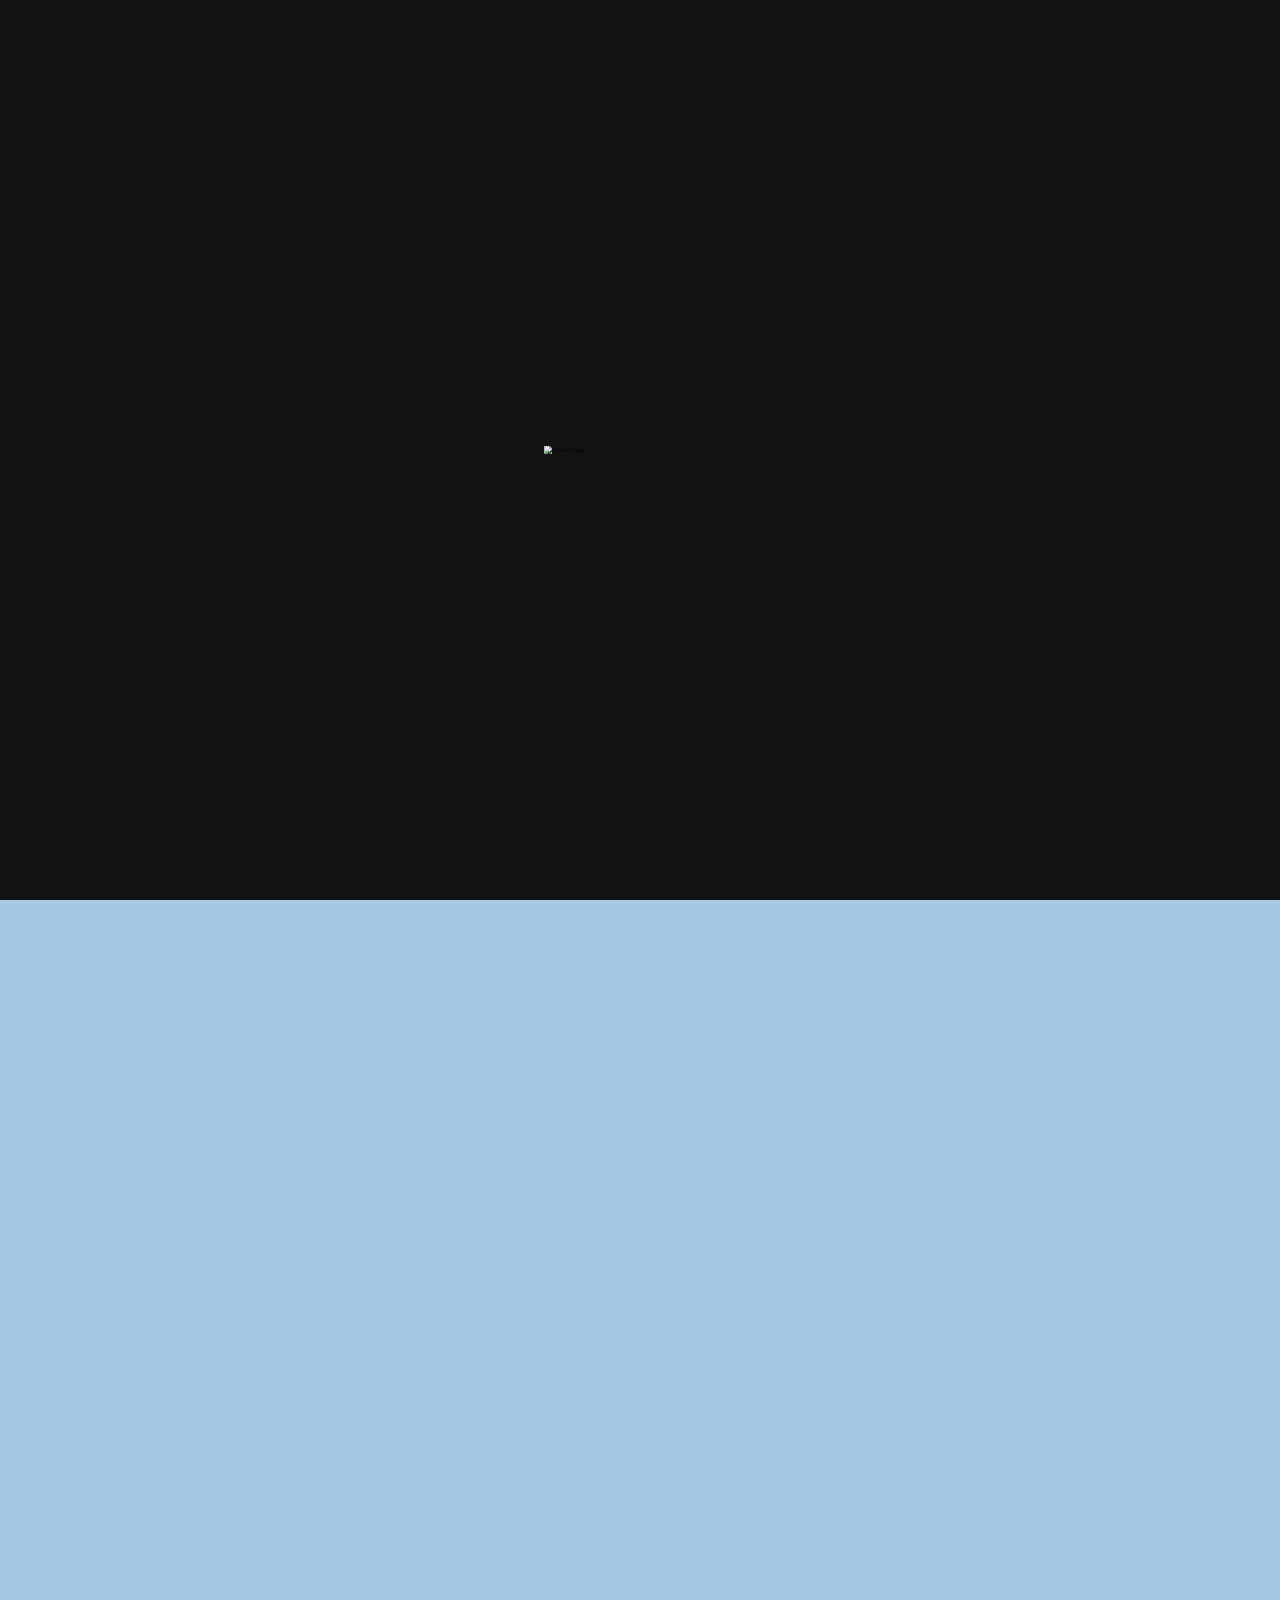
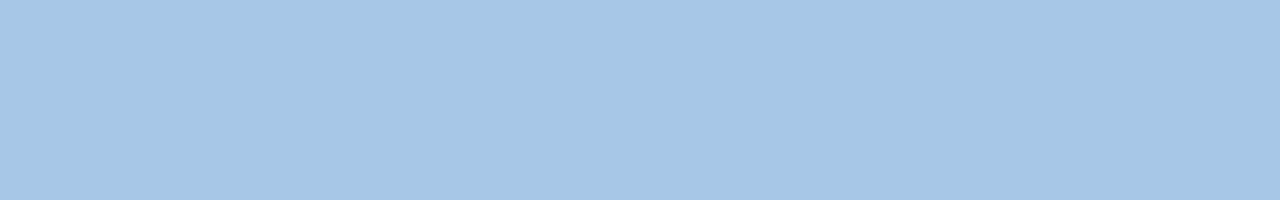
==== index.html @ ecbfd4ca "added loading animation" ====
<!DOCTYPE html>
<html lang="en">
    <head>
        <meta charset="UTF-8" />
        <meta http-equiv="X-UA-Compatible" content="IE=edge" />
        <meta name="viewport" content="width=device-width, initial-scale=1.0" />
        <link rel="preconnect" href="https://fonts.googleapis.com" />
        <link rel="preconnect" href="https://fonts.gstatic.com" crossorigin />
        <link
            href="https://fonts.googleapis.com/css2?family=Montserrat:wght@300;500;700&family=Poppins:wght@300;400;700&display=swap"
            rel="stylesheet"
        />
        <link rel="stylesheet" href="./style.css" />
        <link rel="stylesheet" href="./bubblybutton.css" />
        <script src="./script.js" defer></script>
        <link rel="shortcut icon" href="./logoPrisma.png" type="image/x-icon" />
        <title>Prisma 2K23</title>
    </head>
    <body>
        <div id="hero-bg">
            <img src="./hero/1.png" alt="" class="bg" />
            <img src="./hero/2.png" alt="" class="bg" />
            <img src="./hero/3.png" alt="" class="bg" />
            <img src="./hero/4.png" alt="" class="bg anim" />
            <img src="./hero/5.png" alt="" class="bg" />
            <img src="./hero/6.png" alt="" class="bg" />
            <img src="./hero/7.png" alt="" class="bg" />
            <img src="./hero/8.png" alt="" class="bg" />
            <img src="./hero/9.png" alt="" class="bg" />
            <img src="./hero/10.png" alt="" class="bg" />
            <img src="./hero/11.png" alt="" class="bg" />
            <img src="./hero/12.png" alt="" class="bg" />
            <div class="bg overlay"></div>
        </div>
        <nav id="navbar">
            <img src="./logoPrisma.png" alt="prisma logo" />
            <ul>
                <li class="nav-links"><a href="#">HOME</a></li>
                <li class="nav-links"><a href="#">EVENTS</a></li>
                <li class="nav-links"><a href="#">TEAMS</a></li>
                <li class="nav-links"><a href="#">SPONSORS</a></li>
                <li>
                    <a href="./Register/Form.html" id="reg-nav">REGISTER</a>
                </li>
            </ul>
        </nav>
        <div id="loading">
            <img src="./logoPrisma.png" alt="Prisma Logo" id="loading-icon">
        </div>
        <div class="page">
            <main>
                <h2 class="title">The Annual Techno Cultural Fest</h2>
                <h1>PRISMA 2K23</h1>
                <h2 class="date">17 - 18 March 2023</h2>
                <h3 class="content">
                    Evenings turning into Nights, Friends turning into Family. A
                    2-day fun-filled event that will leave you with Memories of
                    a Lifetime! Get Ready to witness the most Unforgettable
                    nights of your life with - PRISMA 2K22
                </h3>
                <a href="./Register/Form.html"
                    ><button class="bubbly-button animate">REGISTER NOW</button></a
                >
            </main>
        </div>
        <div class="page two"></div>
    </body>
</html>
---- style.css ----
/* Boiler Plate */

* {
    box-sizing: border-box;
    margin: 0px;
    padding: 0px;
}

html {
    font-size: 62.5%;
}

body {
    width: 100%;
    font-family: 'Poppins', sans-serif;
}

/* Loading Screen */

#loading{
    position: absolute;
    height:100vh;
    width: 100%;
    background-color: #121212;    
    z-index: 20;
    display: flex;
    justify-content: center;
    align-items: center;
    animation: disappear 4s ease forwards;
}

#loading-icon{
    width:30%;
    transform: scale(0.5);
    animation: load 2s ease forwards;
}

@keyframes load {
    0%{
        transform: scale(0);
    }
    80%{
        transform: scale(1);
    }
    100%{
        transform: scale(0.7);
    }
}

@keyframes disappear{
    0%{
        opacity: 1;
    }
    50%{
        opacity: 1;
    }
    100%{
        opacity: 0;
    }
}

/* Landing Page Background */

@keyframes slideInFromLeft {
    0% {
        transform: translateX(0);
    }
    100% {
        transform: translateX(100%);
    }
}

#hero-bg {
    width: 100%;
    height: 100%;
    position: absolute;
    overflow: hidden;
}

.bg {
    position: absolute;
    width: 100%;
    height: 100%;
}

.anim {
    animation: clouds 15s infinite;
}

@keyframes clouds {
    from {
        transform: translateX(-50vw);
    }
    to {
        transform: translateX(50vw);
    }
}

.overlay {
    background-color: rgba(255, 255, 255, 0.1);
}

/* navbar */

nav {
    z-index: 10;
    width: 100%;
    position: fixed;
    background-image: linear-gradient(
        to right,
        rgba(255, 255, 255, 0.2),
        rgba(255, 255, 255, 0.05)
    );
    backdrop-filter: blur(5px);
    display: flex;
    padding: 2rem 8rem;
    justify-content: space-between;
}

nav img {
    width: 8rem;
}

nav ul {
    display: flex;
    list-style: none;
    padding-top: 2.25rem;
    font-weight: 900;
    font-size: 2rem;
}

a {
    text-decoration: none;
    color: aliceblue;
}

.nav-links {
    padding: 0rem 2rem;
    opacity: 0.8;
    text-shadow: 0 0 10px #c0c0c0, 0 0 20px #c0c0c0, 0 0 30px #c0c0c0,
        0 0 40px #c0c0c0, 0 0 50px #c0c0c0, 0 0 60px #c0c0c0, 0 0 70px #c0c0c0;
}

.nav-links:hover {
    transform: scale(1.2);
    opacity: 1;
}

nav ul li {
    transition: all 200ms ease-in-out;
}

nav ul li:hover {
    transform: scale(1.2);
}

#reg-nav {
    border: solid 0.25rem rgba(255, 255, 255, 0.8);
    padding: 0.6rem 2rem;
    opacity: 0.8;
    transition: all 200ms ease-in-out;
}

#reg-nav:hover {
    transform: scale(1.2);
    opacity: 1;
}

/* Landing Page Main content */

.page {
    width: 100%;
    height: 100vh;
    display: flex;
    justify-content: center;
    align-items: center;
}

main {
    display: flex;
    flex-direction: column;
    justify-content: center;
    align-items: center;
    color: orange;
    z-index: 2;
}

.title {
    font-size: 3rem;
    margin: 3em 0rem 2rem 0rem;
    color: #ff0081;
    text-shadow: 0 0 2.5px #ddf6c3, 0 0 5px #ddf6c3, 0 0 15px #ff78bc;
}

main h1 {
    font-size: 9rem;
    padding: 0rem;
    color: rgba(255, 255, 255);
    text-shadow: 0 0 10px #c0c0c0, 0 0 20px #c0c0c0, 0 0 30px #c0c0c0,
        0 0 40px #c0c0c0, 0 0 50px #c0c0c0, 0 0 60px #c0c0c0, 0 0 70px #c0c0c0;
    font-family: 'Montserrat', sans-serif;
    font-weight: 700;
}

.date {
    font-size: 3.5rem;
    margin: 2rem 0rem 3rem 0rem;
    color: #ff0081;
    text-shadow: 0 0 5px #f4b4d4, 0 0 15px #ff78bc;
    font-family: 'Montserrat', sans-serif;
    font-weight: 700;
}

.content {
    font-size: 1.5rem;
    text-align: center;
    width: clamp(40ch, 75ch, 90ch);
    margin-bottom: 3rem;
    color: rgba(255, 255, 255);
    font-weight: 500;
}

.two {
    background-color: #a7c7e7;
}


/* Responsiveness */

@media only screen and (max-width: 600px) {
    html {
        font-size: 20%;
    }
}
---- bubblybutton.css ----
.bubbly-button {
    font-family: 'Montserrat', 'Arial', sans-serif;
    font-weight: 700;
    display: inline-block;
    font-size: 1.5em;
    padding: 1em 2em;
    -webkit-appearance: none;
    appearance: none;
    background-color: #ff0081;
    color: #fff;
    border-radius: 0.5rem;
    border: none;
    cursor: pointer;
    position: relative;
    transition: transform ease-in 0.1s, box-shadow ease-in 0.25s;
    box-shadow: 0 2px 25px rgba(255, 0, 130, 0.5);
}
.bubbly-button:focus {
    outline: 0;
}
.bubbly-button:before,
.bubbly-button:after {
    position: absolute;
    content: '';
    display: block;
    width: 140%;
    height: 100%;
    left: -20%;
    z-index: -1000;
    transition: all ease-in-out 0.5s;
    background-repeat: no-repeat;
}
.bubbly-button:before {
    display: none;
    top: -75%;
    background-image: radial-gradient(circle, #ff0081 20%, transparent 20%),
        radial-gradient(circle, transparent 20%, #ff0081 20%, transparent 30%),
        radial-gradient(circle, #ff0081 20%, transparent 20%),
        radial-gradient(circle, #ff0081 20%, transparent 20%),
        radial-gradient(circle, transparent 10%, #ff0081 15%, transparent 20%),
        radial-gradient(circle, #ff0081 20%, transparent 20%),
        radial-gradient(circle, #ff0081 20%, transparent 20%),
        radial-gradient(circle, #ff0081 20%, transparent 20%),
        radial-gradient(circle, #ff0081 20%, transparent 20%);
    background-size: 10% 10%, 20% 20%, 15% 15%, 20% 20%, 18% 18%, 10% 10%,
        15% 15%, 10% 10%, 18% 18%;
}
.bubbly-button:after {
    display: none;
    bottom: -75%;
    background-image: radial-gradient(circle, #ff0081 20%, transparent 20%),
        radial-gradient(circle, #ff0081 20%, transparent 20%),
        radial-gradient(circle, transparent 10%, #ff0081 15%, transparent 20%),
        radial-gradient(circle, #ff0081 20%, transparent 20%),
        radial-gradient(circle, #ff0081 20%, transparent 20%),
        radial-gradient(circle, #ff0081 20%, transparent 20%),
        radial-gradient(circle, #ff0081 20%, transparent 20%);
    background-size: 15% 15%, 20% 20%, 18% 18%, 20% 20%, 15% 15%, 10% 10%,
        20% 20%;
}
.bubbly-button:active {
    transform: scale(0.9);
    background-color: #e60074;
    box-shadow: 0 2px 25px rgba(255, 0, 130, 0.2);
}
.bubbly-button.animate:before {
    display: block;
    animation: topBubbles ease-in-out 2s infinite;
}
.bubbly-button.animate:after {
    display: block;
    animation: bottomBubbles ease-in-out 2s infinite;
}

@keyframes topBubbles {
    0% {
        background-position: 5% 90%, 10% 90%, 10% 90%, 15% 90%, 25% 90%, 25% 90%,
            40% 90%, 55% 90%, 70% 90%;
    }
    50% {
        background-position: 0% 80%, 0% 20%, 10% 40%, 20% 0%, 30% 30%, 22% 50%,
            50% 50%, 65% 20%, 90% 30%;
    }
    100% {
        background-position: 0% 70%, 0% 10%, 10% 30%, 20% -10%, 30% 20%, 22% 40%,
            50% 40%, 65% 10%, 90% 20%;
        background-size: 0% 0%, 0% 0%, 0% 0%, 0% 0%, 0% 0%, 0% 0%;
    }
}
@keyframes bottomBubbles {
    0% {
        background-position: 10% -10%, 30% 10%, 55% -10%, 70% -10%, 85% -10%,
            70% -10%, 70% 0%;
    }
    50% {
        background-position: 0% 80%, 20% 80%, 45% 60%, 60% 100%, 75% 70%,
            95% 60%, 105% 0%;
    }
    100% {
        background-position: 0% 90%, 20% 90%, 45% 70%, 60% 110%, 75% 80%,
            95% 70%, 110% 10%;
        background-size: 0% 0%, 0% 0%, 0% 0%, 0% 0%, 0% 0%, 0% 0%;
    }
}
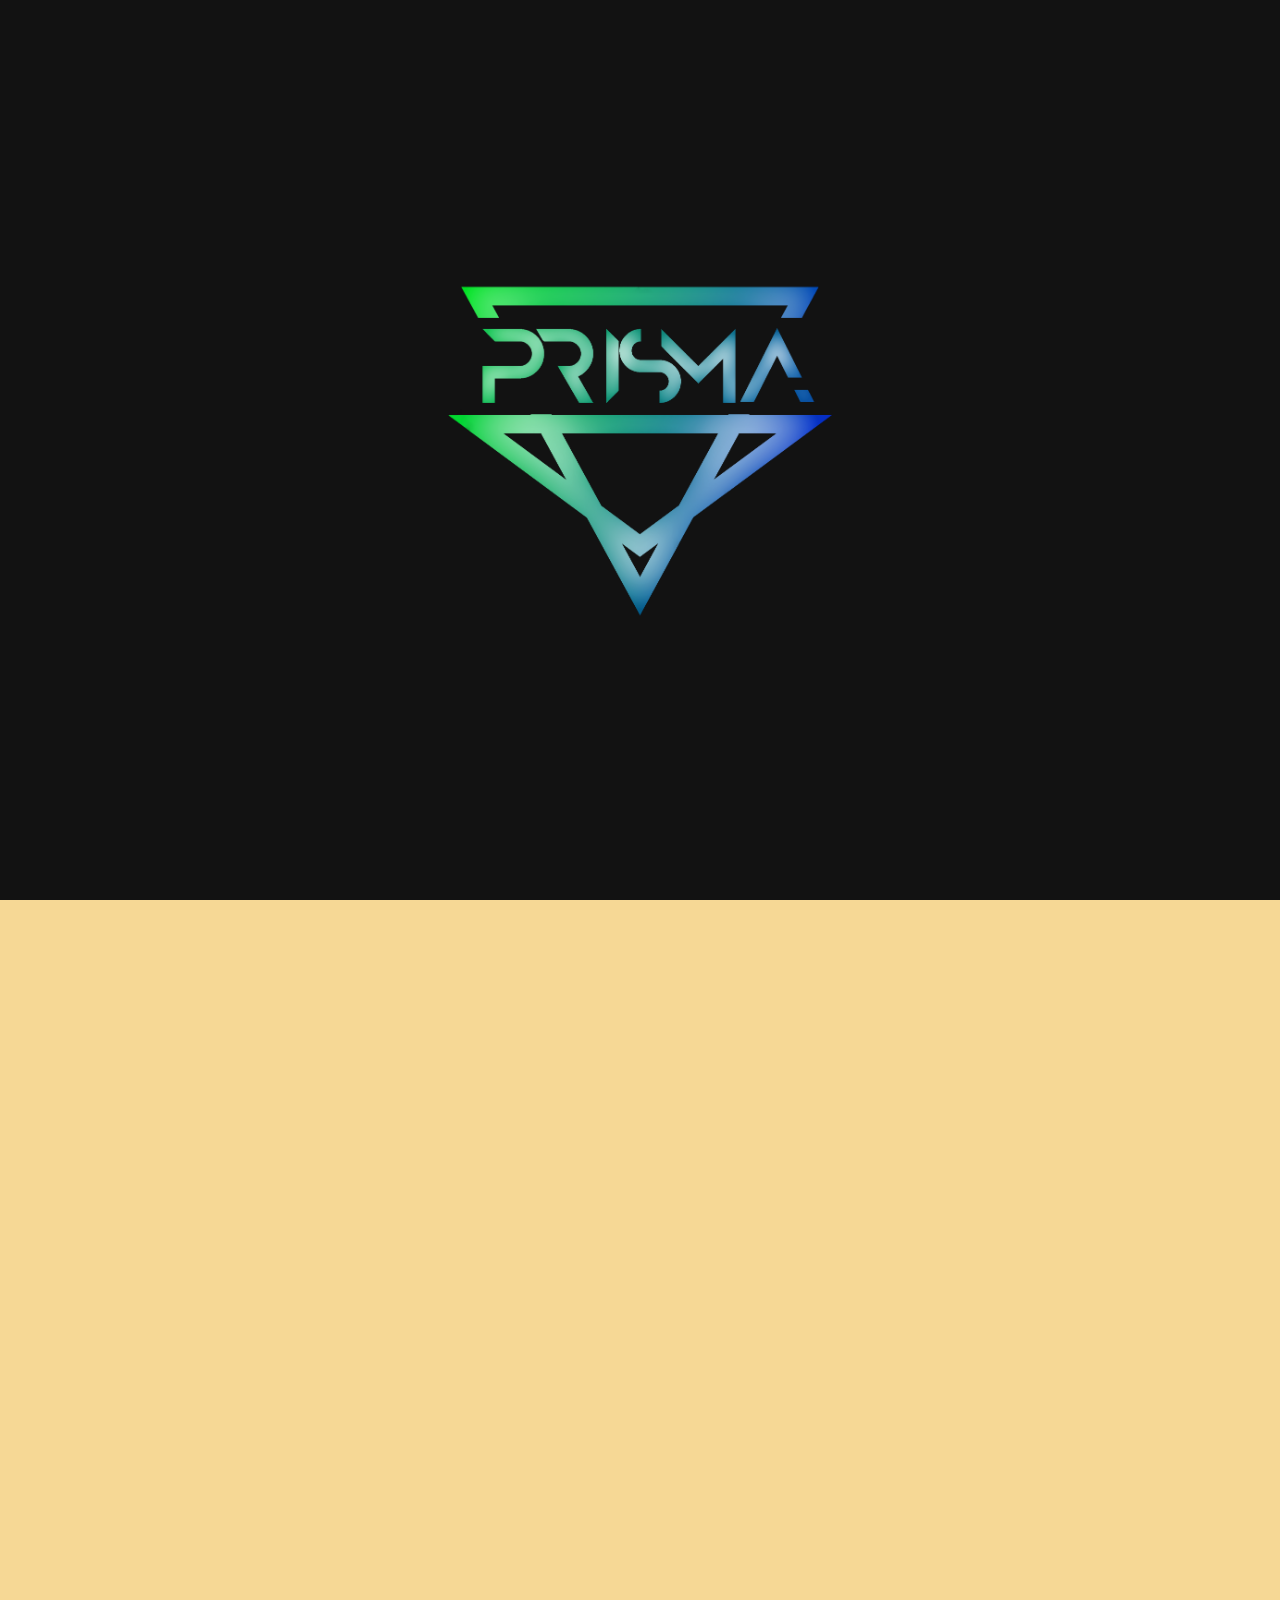
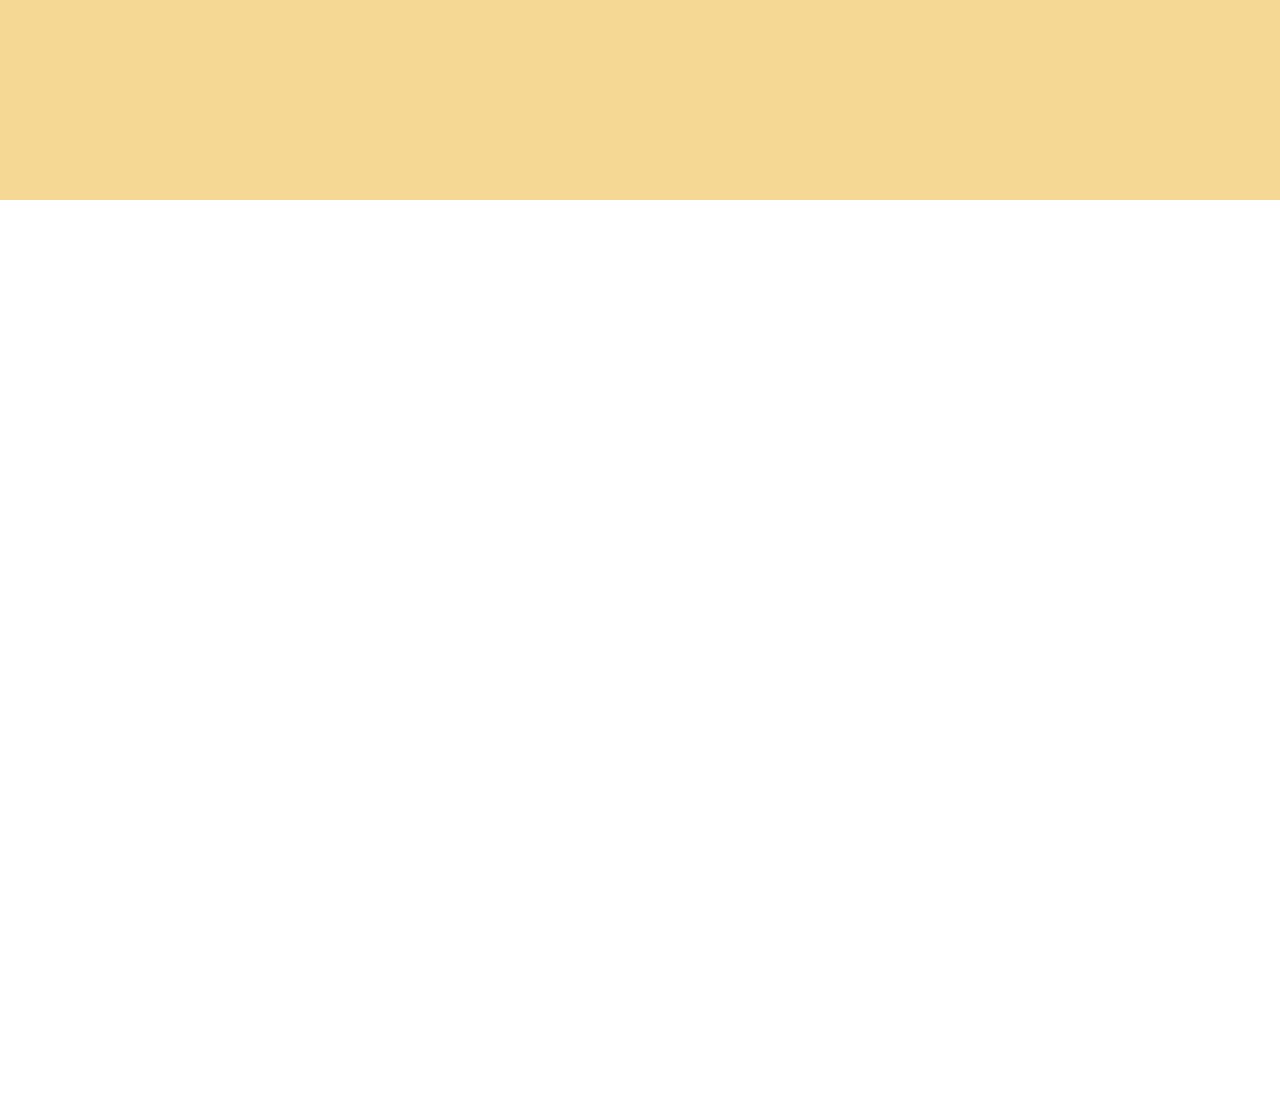
==== commit 47cbefd4: "reworked" ====
--- a/index.html
+++ b/index.html
@@ -10,13 +10,25 @@
             href="https://fonts.googleapis.com/css2?family=Montserrat:wght@300;500;700&family=Poppins:wght@300;400;700&display=swap"
             rel="stylesheet"
         />
-        <link rel="stylesheet" href="./style.css" />
-        <link rel="stylesheet" href="./bubblybutton.css" />
+        <link rel="stylesheet" href="./styles/style.css" />
+        <link rel="stylesheet" href="./styles/navbar.css" />
+        <link rel="stylesheet" href="./styles/bubblybutton.css" />
         <script src="./script.js" defer></script>
-        <link rel="shortcut icon" href="./logoPrisma.png" type="image/x-icon" />
-        <title>Prisma 2K23</title>
+        <link
+            rel="shortcut icon"
+            href="./Assets/logoPrisma.png"
+            type="image/x-icon"
+        />
+        <title>Prisma 2K23 | The Annual Techno Cultural Fest</title>
     </head>
     <body>
+        <div id="loading">
+            <img
+                src="./Assets/logoPrisma.png"
+                alt="Prisma Logo"
+                id="loading-icon"
+            />
+        </div>
         <div id="hero-bg">
             <img src="./hero/1.png" alt="" class="bg" />
             <img src="./hero/2.png" alt="" class="bg" />
@@ -29,24 +41,51 @@
             <img src="./hero/9.png" alt="" class="bg" />
             <img src="./hero/10.png" alt="" class="bg" />
             <img src="./hero/11.png" alt="" class="bg" />
-            <img src="./hero/12.png" alt="" class="bg" />
+            <!-- <img src="./hero/12.png" alt="" class="bg" /> -->
             <div class="bg overlay"></div>
         </div>
         <nav id="navbar">
-            <img src="./logoPrisma.png" alt="prisma logo" />
-            <ul>
+            <img
+                src="./Assets/logoPrisma.png"
+                alt="prisma logo"
+                id="hamburger"
+            />
+            <ul class="desk-nav">
                 <li class="nav-links"><a href="#">HOME</a></li>
-                <li class="nav-links"><a href="#">EVENTS</a></li>
-                <li class="nav-links"><a href="#">TEAMS</a></li>
-                <li class="nav-links"><a href="#">SPONSORS</a></li>
+                <li class="nav-links">
+                    <a href="./pages/Events.html">EVENTS</a>
+                </li>
+                <li class="nav-links">
+                    <a href="./pages/Teams.html">TEAMS</a>
+                </li>
+                <li class="nav-links">
+                    <a href="./pages/sponsor.html">SPONSORS</a>
+                </li>
                 <li>
-                    <a href="./Register/Form.html" id="reg-nav">REGISTER</a>
+                    <a href="./pages/Form.html" id="reg-nav">REGISTER</a>
                 </li>
             </ul>
         </nav>
-        <div id="loading">
-            <img src="./logoPrisma.png" alt="Prisma Logo" id="loading-icon">
+        <div class="hidden">
+            <div class="mob-nav">
+                <ul>
+                    <li class="nav-links"><a href="#">HOME</a></li>
+                    <li class="nav-links">
+                        <a href="./pages/Events.html">EVENTS</a>
+                    </li>
+                    <li class="nav-links">
+                        <a href="./pages/Teams.html">TEAMS</a>
+                    </li>
+                    <li class="nav-links">
+                        <a href="./pages/sponsor.html">SPONSORS</a>
+                    </li>
+                    <li class="nav-links">
+                        <a href="./pages/Form.html">REGISTER</a>
+                    </li>
+                </ul>
+            </div>
         </div>
+
         <div class="page">
             <main>
                 <h2 class="title">The Annual Techno Cultural Fest</h2>
@@ -56,13 +95,16 @@
                     Evenings turning into Nights, Friends turning into Family. A
                     2-day fun-filled event that will leave you with Memories of
                     a Lifetime! Get Ready to witness the most Unforgettable
-                    nights of your life with - PRISMA 2K22
+                    nights of your life with - PRISMA 2K23
                 </h3>
-                <a href="./Register/Form.html"
-                    ><button class="bubbly-button animate">REGISTER NOW</button></a
+                <a href="./pages/Form.html"
+                    ><button class="bubbly-button animate">
+                        REGISTER NOW
+                    </button></a
                 >
             </main>
         </div>
         <div class="page two"></div>
+        <div class="page three"></div>
     </body>
 </html>
--- a/styles/style.css
+++ b/styles/style.css
@@ -0,0 +1,213 @@
+/* Boiler Plate */
+
+* {
+    box-sizing: border-box;
+    margin: 0px;
+    padding: 0px;
+}
+
+html {
+    font-size: 62.5%;
+}
+
+body {
+    width: 100%;
+    font-family: 'Poppins', sans-serif;
+    scroll-behavior: smooth;
+    overflow-x: hidden;
+}
+
+*::-webkit-scrollbar {
+    display: none;
+}
+* {
+    -ms-overflow-style: none;
+    scrollbar-width: none;
+}
+
+/* Loading Screen */
+
+#loading {
+    position: absolute;
+    height: 100vh;
+    width: 100%;
+    background-color: #121212;
+    z-index: 50;
+    display: flex;
+    justify-content: center;
+    align-items: center;
+    animation: disappear 4s ease forwards;
+}
+
+#loading-icon {
+    width: 30%;
+    animation: load 2s ease forwards;
+}
+
+@keyframes load {
+    0% {
+        transform: scale(0);
+    }
+    80% {
+        transform: scale(1);
+    }
+    100% {
+        transform: scale(0.7);
+    }
+}
+
+@keyframes disappear {
+    0% {
+        opacity: 1;
+    }
+    50% {
+        opacity: 1;
+    }
+    99% {
+        transform: scale(1);
+    }
+    100% {
+        opacity: 0;
+        transform: scale(0);
+    }
+}
+
+/* Landing Page Background */
+
+@keyframes slideInFromLeft {
+    0% {
+        transform: translateX(0);
+    }
+    100% {
+        transform: translateX(100%);
+    }
+}
+
+#hero-bg {
+    width: 100%;
+    height: 100%;
+    position: absolute;
+    overflow: hidden;
+}
+
+.bg {
+    position: absolute;
+    width: 100%;
+    height: 100%;
+}
+
+.anim {
+    animation: clouds 15s infinite;
+}
+
+@keyframes clouds {
+    from {
+        transform: translateX(-50vw);
+    }
+    to {
+        transform: translateX(50vw);
+    }
+}
+
+.overlay {
+    background-color: rgba(255, 255, 255, 0.1);
+}
+
+/* Landing Page Main content */
+
+.page {
+    width: 100%;
+    height: 100vh;
+    display: flex;
+    justify-content: center;
+    align-items: center;
+}
+
+main {
+    display: flex;
+    flex-direction: column;
+    justify-content: center;
+    align-items: center;
+    color: orange;
+    z-index: 2;
+}
+
+.title {
+    font-size: 3rem;
+    margin: 3em 0rem 2rem 0rem;
+    color: #ff0081;
+    text-shadow: 0 0 2.5px #ddf6c3, 0 0 5px #ddf6c3, 0 0 15px #ff78bc;
+}
+
+main h1 {
+    font-size: 9rem;
+    padding: 0rem;
+    color: rgba(255, 255, 255);
+    text-shadow: 0 0 10px #c0c0c0, 0 0 20px #c0c0c0, 0 0 30px #c0c0c0,
+        0 0 40px #c0c0c0, 0 0 50px #c0c0c0, 0 0 60px #c0c0c0, 0 0 70px #c0c0c0;
+    font-family: 'Montserrat', sans-serif;
+    font-weight: 700;
+}
+
+.date {
+    font-size: 3.5rem;
+    margin: 2rem 0rem 3rem 0rem;
+    color: #ff0081;
+    text-shadow: 0 0 5px #f4b4d4, 0 0 15px #ff78bc;
+    font-family: 'Montserrat', sans-serif;
+    font-weight: 700;
+}
+
+.content {
+    font-size: 1.5rem;
+    text-align: center;
+    width: clamp(40ch, 75ch, 90ch);
+    margin-bottom: 3rem;
+    color: rgba(255, 255, 255);
+    font-weight: 500;
+}
+
+.two {
+    background-color: #f6d895;
+}
+
+.three {
+    background-image: url(./Untitled-1.png);
+    background-position: center;
+    background-size: contain;
+}
+
+/* Responsiveness */
+
+@media only screen and (max-width: 600px) {
+    html {
+        font-size: 30%;
+    }
+    .content {
+        font-size: 2.5rem;
+        width: clamp(30ch, 40ch, 70ch);
+    }
+    nav {
+        padding: 2rem 3rem;
+    }
+    .mob-nav {
+        transform: translateX(100%) scale(1);
+        display: flex;
+        justify-content: center;
+        align-items: center;
+    }
+    .mob-nav ul {
+        display: flex;
+        flex-direction: column;
+        font-size: 5rem;
+    }
+    .desk-nav {
+        transform: scale(0);
+    }
+    .show {
+        transform: translateX(0%);
+    }
+    .ham-menu {
+        display: unset;
+    }
+}
--- a/styles/navbar.css
+++ b/styles/navbar.css
@@ -0,0 +1,126 @@
+/* navbar */
+
+nav {
+    z-index: 30;
+    width: 100%;
+    position: fixed;
+    background-image: linear-gradient(
+        to right,
+        rgba(255, 255, 255, 0.2),
+        rgba(255, 255, 255, 0.05)
+    );
+    backdrop-filter: blur(5px);
+    display: flex;
+    padding: 2rem 8rem;
+    justify-content: space-between;
+}
+
+.hidden {
+    height: 100vh;
+    width: 100%;
+    z-index: -2;
+    position: absolute;
+    overflow: hidden;
+}
+
+nav img {
+    width: 8rem;
+}
+
+ul {
+    display: flex;
+    list-style: none;
+    padding-top: 2.25rem;
+    font-weight: 900;
+    font-size: 2rem;
+}
+
+a {
+    text-decoration: none;
+    color: aliceblue;
+}
+
+.nav-links {
+    padding: 0rem 2rem;
+    opacity: 0.8;
+    text-shadow: 0 0 10px #c0c0c0, 0 0 20px #c0c0c0, 0 0 30px #c0c0c0,
+        0 0 40px #c0c0c0, 0 0 50px #c0c0c0, 0 0 60px #c0c0c0, 0 0 70px #c0c0c0;
+}
+
+.nav-links:hover {
+    transform: scale(1.2);
+    opacity: 1;
+}
+
+nav ul li {
+    transition: all 200ms ease-in-out;
+}
+
+nav ul li:hover {
+    transform: scale(1.2);
+}
+
+#reg-nav {
+    border: solid 0.25rem rgba(255, 255, 255, 0.8);
+    padding: 0.6rem 2rem;
+    opacity: 0.8;
+    transition: all 200ms ease-in-out;
+}
+
+#reg-nav:hover {
+    transform: scale(1.2);
+    opacity: 1;
+}
+
+.mob-nav {
+    position: absolute;
+    z-index: 5;
+    width: 100%;
+    height: 100vh;
+    transform: translateX(100%);
+    transform: scale(0);
+    background-color: #f6d895;
+}
+
+.ham-menu {
+    display: none;
+}
+
+.show2 {
+    z-index: 20;
+}
+
+@media only screen and (max-width: 600px) {
+    html {
+        font-size: 30%;
+    }
+    .content {
+        font-size: 2.5rem;
+        width: clamp(30ch, 40ch, 70ch);
+    }
+    nav {
+        padding: 2rem 3rem;
+    }
+    .mob-nav {
+        transition: all 1s ease-in-out;
+        transform: translateX(100%);
+        display: flex;
+        justify-content: center;
+        align-items: center;
+    }
+    .mob-nav ul {
+        display: flex;
+        flex-direction: column;
+        font-size: 5rem;
+    }
+    .desk-nav {
+        transform: scale(0);
+    }
+    .show {
+        transform: translateX(0%);
+    }
+
+    .ham-menu {
+        display: unset;
+    }
+}
--- a/styles/bubblybutton.css
+++ b/styles/bubblybutton.css
@@ -0,0 +1,126 @@
+html{
+    font-size: 62.5%;
+}
+
+.bubbly-button {
+    font-family: 'Montserrat', 'Arial', sans-serif;
+    font-weight: 700;
+    display: inline-block;
+    font-size: 1.5em;
+    padding: 1em 2em;
+    -webkit-appearance: none;
+    appearance: none;
+    background-color: #ff0081;
+    color: #fff;
+    border-radius: 0.5rem;
+    border: none;
+    cursor: pointer;
+    position: relative;
+    transition: transform ease-in 0.1s, box-shadow ease-in 0.25s;
+    box-shadow: 0 2px 25px rgba(255, 0, 130, 0.5);
+}
+.bubbly-button:focus {
+    outline: 0;
+}
+.bubbly-button:before,
+.bubbly-button:after {
+    position: absolute;
+    content: '';
+    display: block;
+    width: 140%;
+    height: 100%;
+    left: -20%;
+    z-index: -1000;
+    transition: all ease-in-out 0.5s;
+    background-repeat: no-repeat;
+}
+.bubbly-button:before {
+    display: none;
+    top: -75%;
+    background-image: radial-gradient(circle, #ff0081 20%, transparent 20%),
+        radial-gradient(circle, transparent 20%, #ff0081 20%, transparent 30%),
+        radial-gradient(circle, #ff0081 20%, transparent 20%),
+        radial-gradient(circle, #ff0081 20%, transparent 20%),
+        radial-gradient(circle, transparent 10%, #ff0081 15%, transparent 20%),
+        radial-gradient(circle, #ff0081 20%, transparent 20%),
+        radial-gradient(circle, #ff0081 20%, transparent 20%),
+        radial-gradient(circle, #ff0081 20%, transparent 20%),
+        radial-gradient(circle, #ff0081 20%, transparent 20%);
+    background-size: 10% 10%, 20% 20%, 15% 15%, 20% 20%, 18% 18%, 10% 10%,
+        15% 15%, 10% 10%, 18% 18%;
+}
+.bubbly-button:after {
+    display: none;
+    bottom: -75%;
+    background-image: radial-gradient(circle, #ff0081 20%, transparent 20%),
+        radial-gradient(circle, #ff0081 20%, transparent 20%),
+        radial-gradient(circle, transparent 10%, #ff0081 15%, transparent 20%),
+        radial-gradient(circle, #ff0081 20%, transparent 20%),
+        radial-gradient(circle, #ff0081 20%, transparent 20%),
+        radial-gradient(circle, #ff0081 20%, transparent 20%),
+        radial-gradient(circle, #ff0081 20%, transparent 20%);
+    background-size: 15% 15%, 20% 20%, 18% 18%, 20% 20%, 15% 15%, 10% 10%,
+        20% 20%;
+}
+.bubbly-button:active {
+    transform: scale(0.9);
+    background-color: #e60074;
+    box-shadow: 0 2px 25px rgba(255, 0, 130, 0.2);
+}
+.bubbly-button.animate:before {
+    display: block;
+    animation: topBubbles ease-in-out 2s infinite;
+}
+.bubbly-button.animate:after {
+    display: block;
+    animation: bottomBubbles ease-in-out 2s infinite;
+}
+
+@keyframes topBubbles {
+    0% {
+        background-position: 5% 90%, 10% 90%, 10% 90%, 15% 90%, 25% 90%, 25% 90%,
+            40% 90%, 55% 90%, 70% 90%;
+    }
+    50% {
+        background-position: 0% 80%, 0% 20%, 10% 40%, 20% 0%, 30% 30%, 22% 50%,
+            50% 50%, 65% 20%, 90% 30%;
+    }
+    100% {
+        background-position: 0% 70%, 0% 10%, 10% 30%, 20% -10%, 30% 20%, 22% 40%,
+            50% 40%, 65% 10%, 90% 20%;
+        background-size: 0% 0%, 0% 0%, 0% 0%, 0% 0%, 0% 0%, 0% 0%;
+    }
+}
+@keyframes bottomBubbles {
+    0% {
+        background-position: 10% -10%, 30% 10%, 55% -10%, 70% -10%, 85% -10%,
+            70% -10%, 70% 0%;
+    }
+    50% {
+        background-position: 0% 80%, 20% 80%, 45% 60%, 60% 100%, 75% 70%,
+            95% 60%, 105% 0%;
+    }
+    100% {
+        background-position: 0% 90%, 20% 90%, 45% 70%, 60% 110%, 75% 80%,
+            95% 70%, 110% 10%;
+        background-size: 0% 0%, 0% 0%, 0% 0%, 0% 0%, 0% 0%, 0% 0%;
+    }
+}
+
+@media only screen and (max-width: 600px) {
+    html {
+        font-size: 35%;
+    }
+    .content {
+        font-size: 2.5rem;    
+        width: clamp(30ch, 40ch, 70ch);
+    }
+    .bubbly-button {
+        font-size: 2.5em;
+        padding: 1em 2em;
+        color: #fff;
+        border-radius: 0.5rem;
+        transition: transform ease-in 0.1s, box-shadow ease-in 0.25s;
+        box-shadow: 0 2px 25px rgba(255, 0, 130, 0.5);
+    }
+}
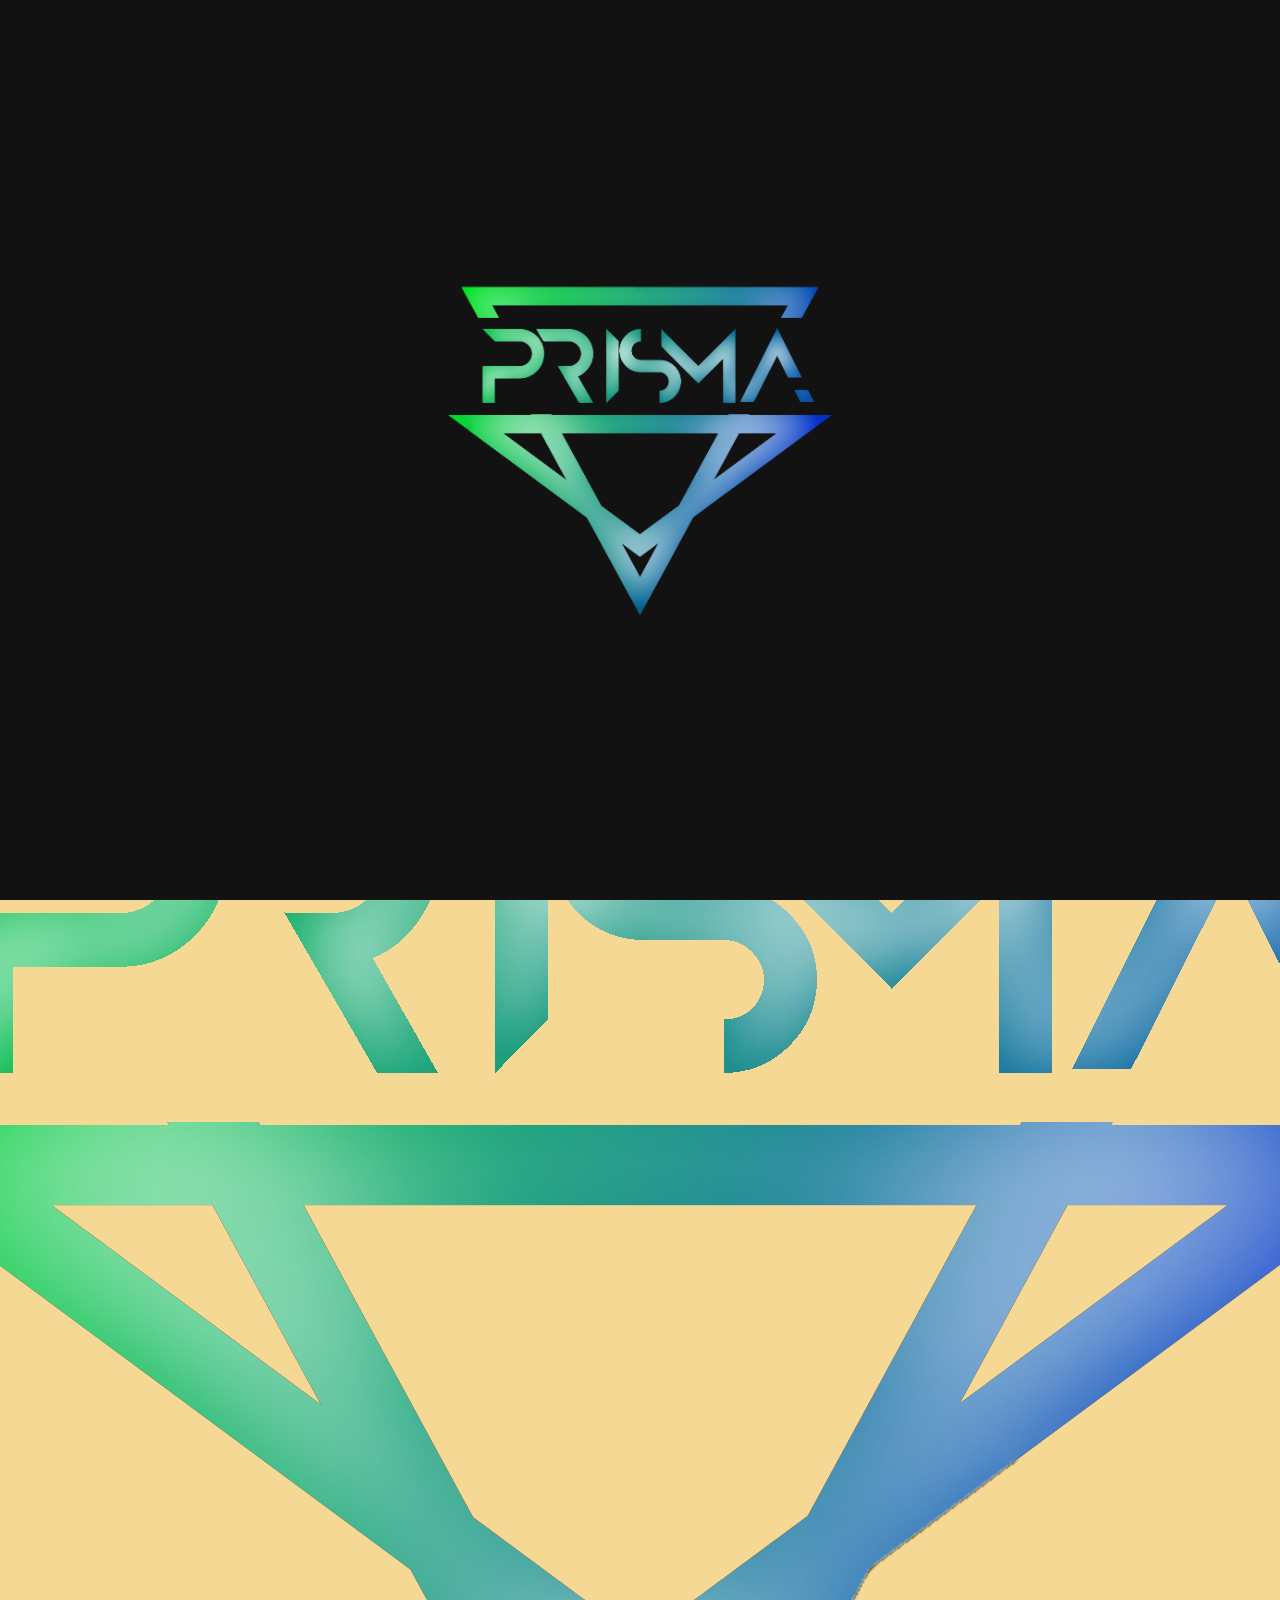
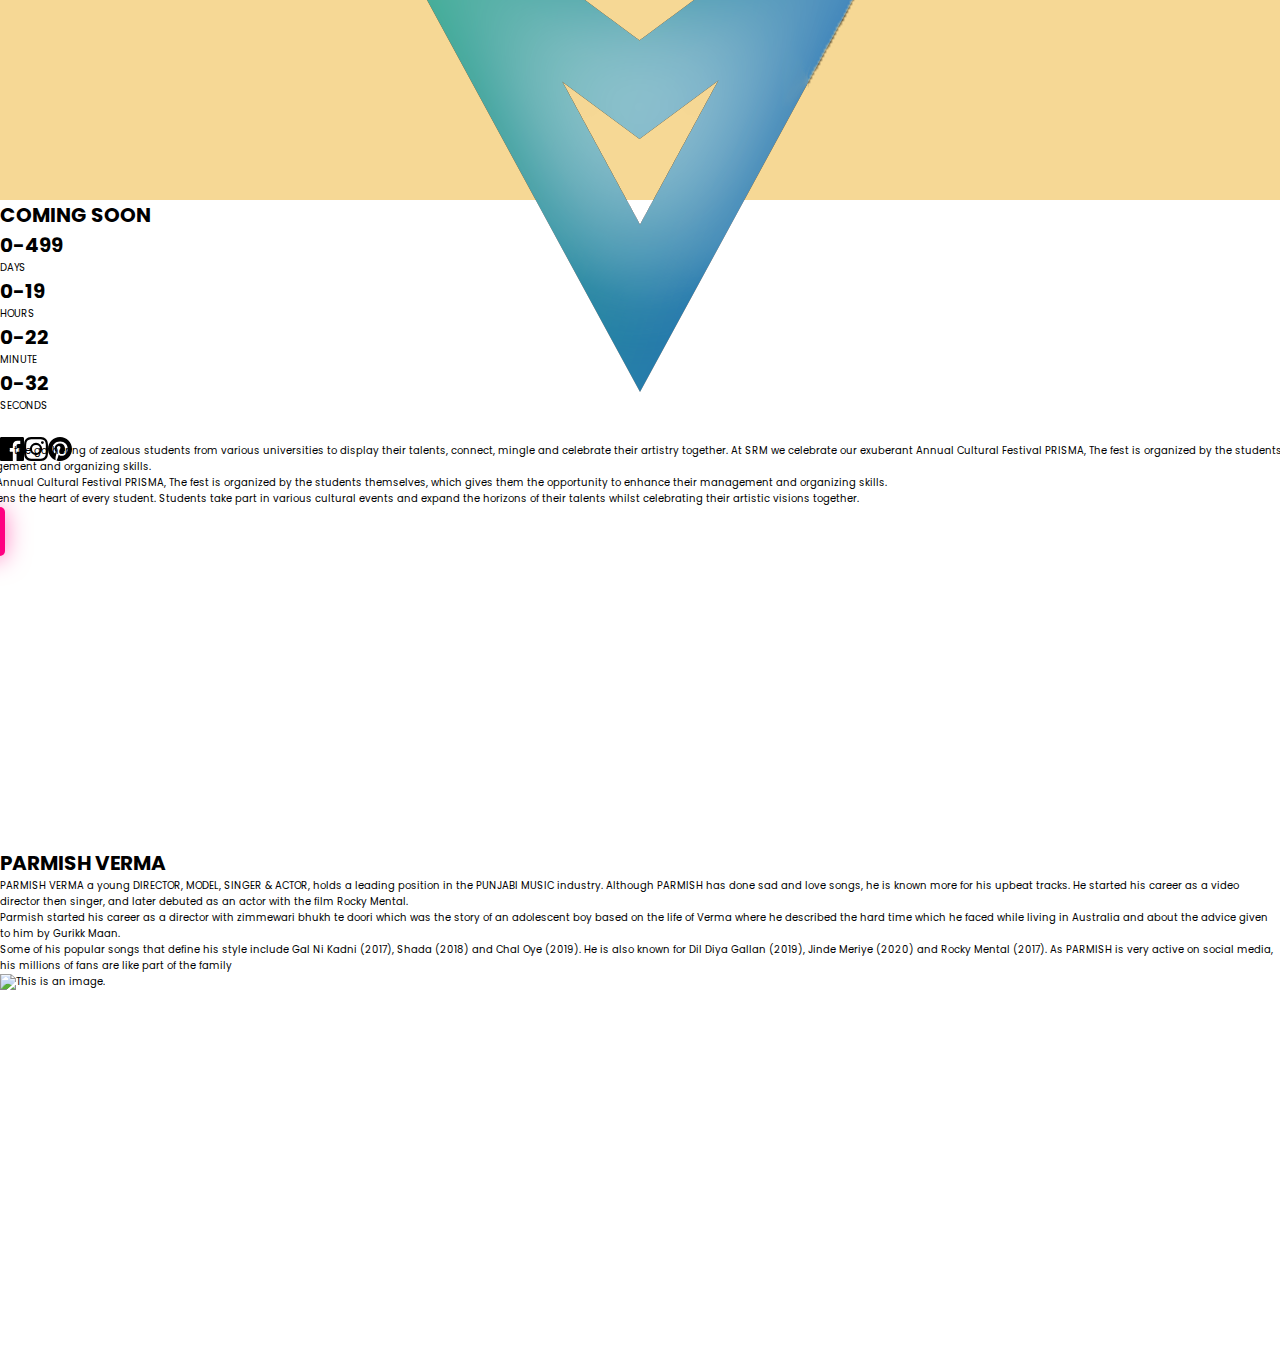
==== commit a465c309: "Update index.html" ====
--- a/index.html
+++ b/index.html
@@ -10,16 +10,18 @@
             href="https://fonts.googleapis.com/css2?family=Montserrat:wght@300;500;700&family=Poppins:wght@300;400;700&display=swap"
             rel="stylesheet"
         />
-        <link rel="stylesheet" href="./styles/style.css" />
         <link rel="stylesheet" href="./styles/navbar.css" />
         <link rel="stylesheet" href="./styles/bubblybutton.css" />
+        <link rel="stylesheet" href="./styles/counter.css" />
+        <link rel="stylesheet" href="./styles/style.css" />
+        <link rel="stylesheet" href="./styles/scroll.css" />
         <script src="./script.js" defer></script>
         <link
             rel="shortcut icon"
             href="./Assets/logoPrisma.png"
             type="image/x-icon"
         />
-        <title>Prisma 2K23 | The Annual Techno Cultural Fest</title>
+        <title>Prisma 2K25 | The Annual Techno Cultural Fest</title>
     </head>
     <body>
         <div id="loading">
@@ -51,7 +53,7 @@
                 id="hamburger"
             />
             <ul class="desk-nav">
-                <li class="nav-links"><a href="#">HOME</a></li>
+                <li class="nav-links active"><a href="#">HOME</a></li>
                 <li class="nav-links">
                     <a href="./pages/Events.html">EVENTS</a>
                 </li>
@@ -89,8 +91,8 @@
         <div class="page">
             <main>
                 <h2 class="title">The Annual Techno Cultural Fest</h2>
-                <h1>PRISMA 2K23</h1>
-                <h2 class="date">17 - 18 March 2023</h2>
+                <h1>PRISMA 2K25</h1>
+                <h2 class="date">17 - 18 March 2025</h2>
                 <h3 class="content">
                     Evenings turning into Nights, Friends turning into Family. A
                     2-day fun-filled event that will leave you with Memories of
@@ -102,9 +104,156 @@
                         REGISTER NOW
                     </button></a
                 >
+                <div class="cont">
+                    <div class="field">
+                        <div class="mouse"></div>
+                    </div>
+                </div>
             </main>
         </div>
-        <div class="page two"></div>
-        <div class="page three"></div>
+        <div class="page two">
+            <div class="container-2">
+                <div class="left-div">
+                    <img src="Assets/logoPrisma.png" alt="This is an image." />
+                </div>
+                <div class="right-div">
+                    <h1 class="two-heading">ABOUT PRISMA</h1>
+                    <p>
+                        The cultural festival PRISMA witnesses the gathering of
+                        zealous students from various universities to display
+                        their talents, connect, mingle and celebrate their
+                        artistry together. At SRM we celebrate our exuberant
+                        Annual Cultural Festival PRISMA, The fest is organized
+                        by the students themselves, which gives them the
+                        opportunity to enhance their management and organizing
+                        skills.
+                    </p>
+                    <p>
+                        At SRM we celebrate our exuberant Annual Cultural
+                        Festival PRISMA, The fest is organized by the students
+                        themselves, which gives them the opportunity to enhance
+                        their management and organizing skills.
+                    </p>
+                    <p>
+                        Its a PRISMATIC event which enlightens the heart of
+                        every student. Students take part in various cultural
+                        events and expand the horizons of their talents whilst
+                        celebrating their artistic visions together.
+                    </p>
+                    <a href="./pages/Form.html">
+                        <button class="bubbly-button animate">
+                            Register For Fest
+                        </button>
+                    </a>
+                </div>
+            </div>
+        </div>
+        <div class="countdown">
+            <div class="container-heading">
+                <h1>COMING SOON</h1>
+            </div>
+            <div class="container">
+                <div class="container-counter">
+                    <div class="container-num">
+                        <h1 id="days">00</h1>
+                    </div>
+                    <span>DAYS</span>
+                </div>
+                <div class="container-counter">
+                    <div class="container-num">
+                        <h1 id="hours">00</h1>
+                    </div>
+                    <span>HOURS</span>
+                </div>
+                <div class="container-counter">
+                    <div class="container-num">
+                        <h1 id="minutes">00</h1>
+                    </div>
+                    <span>MINUTE</span>
+                </div>
+                <div class="container-counter">
+                    <div class="container-num">
+                        <h1 id="seconds">00</h1>
+                    </div>
+                    <span>SECONDS</span>
+                </div>
+            </div>
+            <div class="footer">
+                <ul class="links">
+                    <li>
+                        <a href="#"
+                            ><svg
+                                xmlns="http://www.w3.org/2000/svg"
+                                width="24"
+                                height="24"
+                            >
+                                <path
+                                    d="M22.675 0H1.325C.593 0 0 .593 0 1.325v21.351C0 23.407.593 24 1.325 24H12.82v-9.294H9.692v-3.622h3.128V8.413c0-3.1 1.893-4.788 4.659-4.788 1.325 0 2.463.099 2.795.143v3.24l-1.918.001c-1.504 0-1.795.715-1.795 1.763v2.313h3.587l-.467 3.622h-3.12V24h6.116c.73 0 1.323-.593 1.323-1.325V1.325C24 .593 23.407 0 22.675 0z"
+                                /></svg
+                        ></a>
+                    </li>
+                    <li>
+                        <a href="https://www.instagram.com/chiragjain_15/"
+                            ><svg
+                                xmlns="http://www.w3.org/2000/svg"
+                                width="24"
+                                height="24"
+                            >
+                                <path
+                                    d="M12 2.163c3.204 0 3.584.012 4.85.07 3.252.148 4.771 1.691 4.919 4.919.058 1.265.069 1.645.069 4.849 0 3.205-.012 3.584-.069 4.849-.149 3.225-1.664 4.771-4.919 4.919-1.266.058-1.644.07-4.85.07-3.204 0-3.584-.012-4.849-.07-3.26-.149-4.771-1.699-4.919-4.92-.058-1.265-.07-1.644-.07-4.849 0-3.204.013-3.583.07-4.849.149-3.227 1.664-4.771 4.919-4.919 1.266-.057 1.645-.069 4.849-.069zM12 0C8.741 0 8.333.014 7.053.072 2.695.272.273 2.69.073 7.052.014 8.333 0 8.741 0 12c0 3.259.014 3.668.072 4.948.2 4.358 2.618 6.78 6.98 6.98C8.333 23.986 8.741 24 12 24c3.259 0 3.668-.014 4.948-.072 4.354-.2 6.782-2.618 6.979-6.98.059-1.28.073-1.689.073-4.948 0-3.259-.014-3.667-.072-4.947-.196-4.354-2.617-6.78-6.979-6.98C15.668.014 15.259 0 12 0zm0 5.838a6.162 6.162 0 100 12.324 6.162 6.162 0 000-12.324zM12 16a4 4 0 110-8 4 4 0 010 8zm6.406-11.845a1.44 1.44 0 100 2.881 1.44 1.44 0 000-2.881z"
+                                /></svg
+                        ></a>
+                    </li>
+                    <li>
+                        <a href="#"
+                            ><svg
+                                xmlns="http://www.w3.org/2000/svg"
+                                width="24"
+                                height="24"
+                            >
+                                <path
+                                    d="M12 0C5.373 0 0 5.372 0 12c0 5.084 3.163 9.426 7.627 11.174-.105-.949-.2-2.405.042-3.441.218-.937 1.407-5.965 1.407-5.965s-.359-.719-.359-1.782c0-1.668.967-2.914 2.171-2.914 1.023 0 1.518.769 1.518 1.69 0 1.029-.655 2.568-.994 3.995-.283 1.194.599 2.169 1.777 2.169 2.133 0 3.772-2.249 3.772-5.495 0-2.873-2.064-4.882-5.012-4.882-3.414 0-5.418 2.561-5.418 5.207 0 1.031.397 2.138.893 2.738a.36.36 0 01.083.345l-.333 1.36c-.053.22-.174.267-.402.161-1.499-.698-2.436-2.889-2.436-4.649 0-3.785 2.75-7.262 7.929-7.262 4.163 0 7.398 2.967 7.398 6.931 0 4.136-2.607 7.464-6.227 7.464-1.216 0-2.359-.631-2.75-1.378l-.748 2.853c-.271 1.043-1.002 2.35-1.492 3.146C9.57 23.812 10.763 24 12 24c6.627 0 12-5.373 12-12 0-6.628-5.373-12-12-12z"
+                                /></svg
+                        ></a>
+                    </li>
+                </ul>
+            </div>
+        </div>
+        <div class="page three">
+            <div class="container-2">
+                <div class="right-div">
+                    <h1 class="two-heading three-heading">PARMISH VERMA</h1>
+                    <p>
+                        PARMISH VERMA a young DIRECTOR, MODEL, SINGER & ACTOR,
+                        holds a leading position in the PUNJABI MUSIC industry.
+                        Although PARMISH has done sad and love songs, he is
+                        known more for his upbeat tracks. He started his career
+                        as a video director then singer, and later debuted as an
+                        actor with the film Rocky Mental.
+                    </p>
+                    <p>
+                        Parmish started his career as a director with zimmewari
+                        bhukh te doori which was the story of an adolescent boy
+                        based on the life of Verma where he described the hard
+                        time which he faced while living in Australia and about
+                        the advice given to him by Gurikk Maan.
+                    </p>
+                    <p>
+                        Some of his popular songs that define his style include
+                        Gal Ni Kadni (2017), Shada (2018) and Chal Oye (2019).
+                        He is also known for Dil Diya Gallan (2019), Jinde
+                        Meriye (2020) and Rocky Mental (2017). As PARMISH is
+                        very active on social media, his millions of fans are
+                        like part of the family
+                    </p>
+                </div>
+                <div class="left-div parmish">
+                    <img
+                        src="./Assets/parmishVerma2.png"
+                        alt="This is an image."
+                    />
+                </div>
+            </div>
+        </div>
     </body>
 </html>
